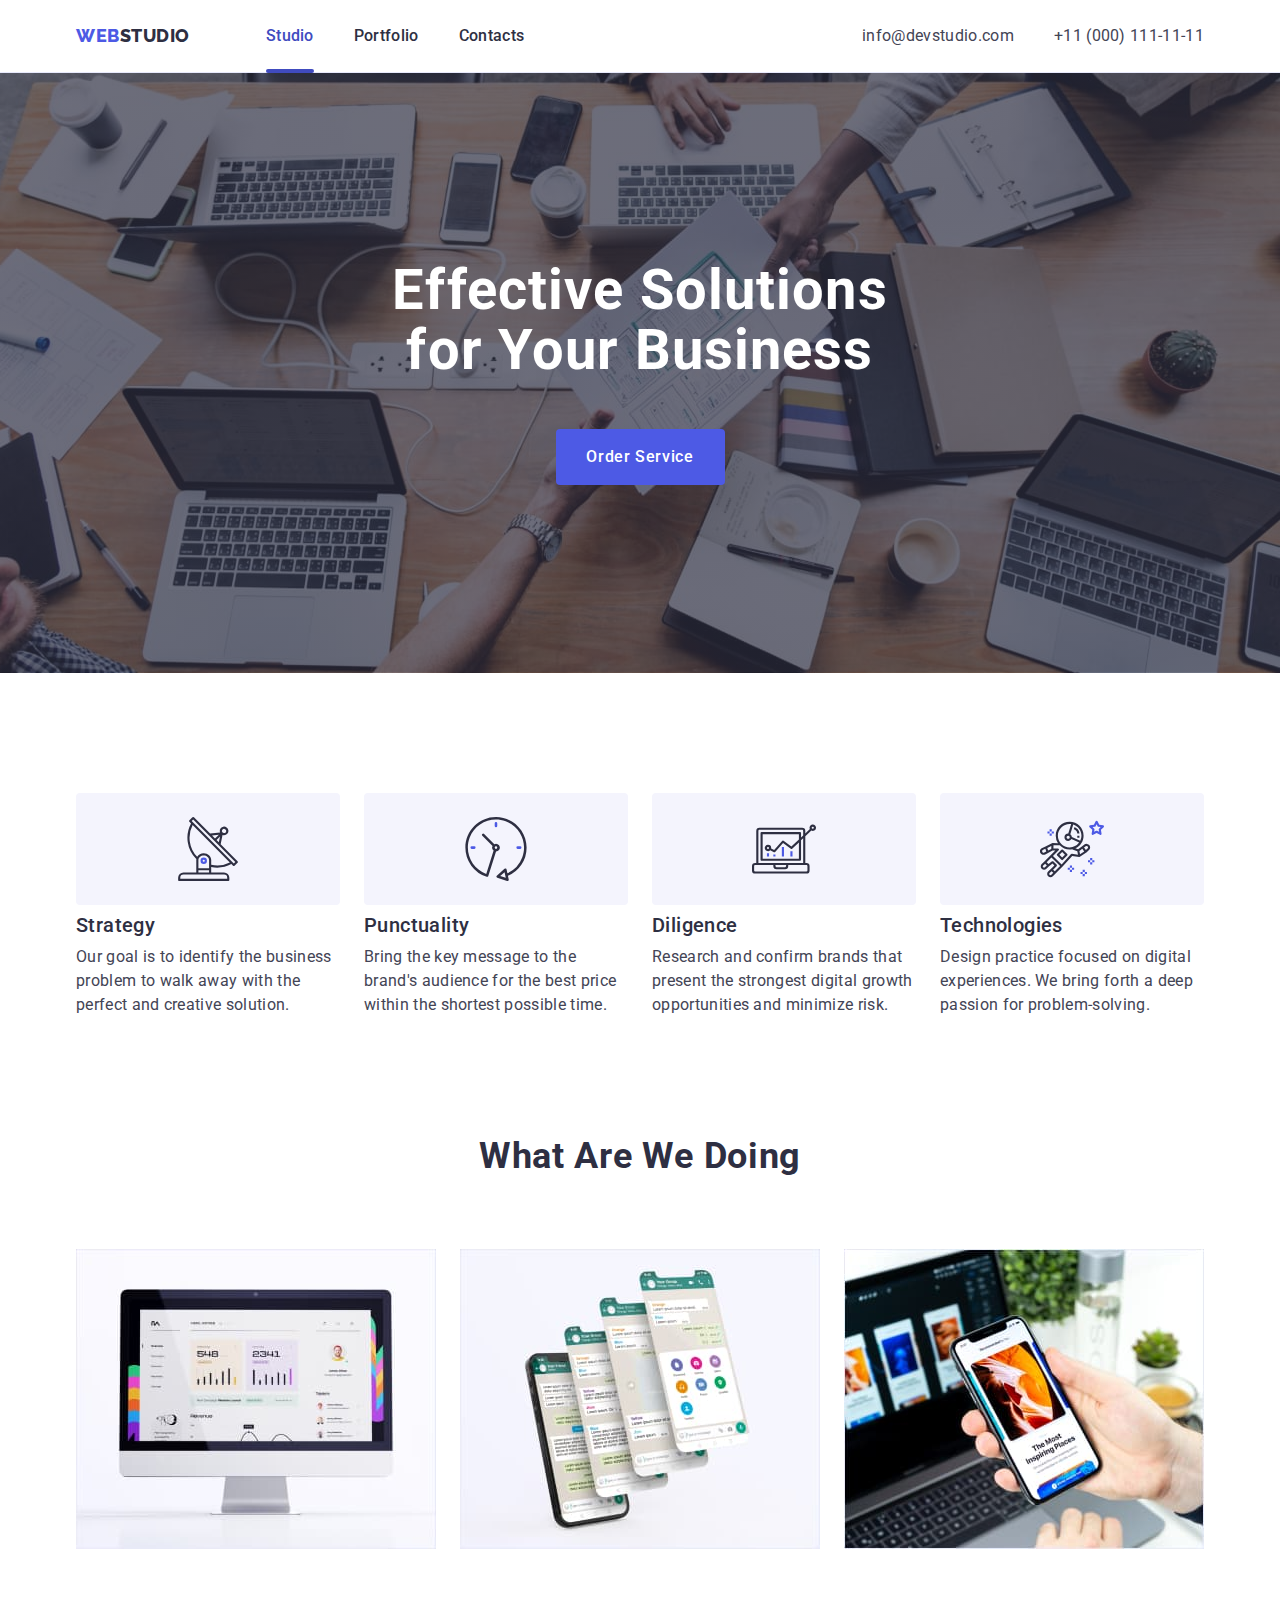
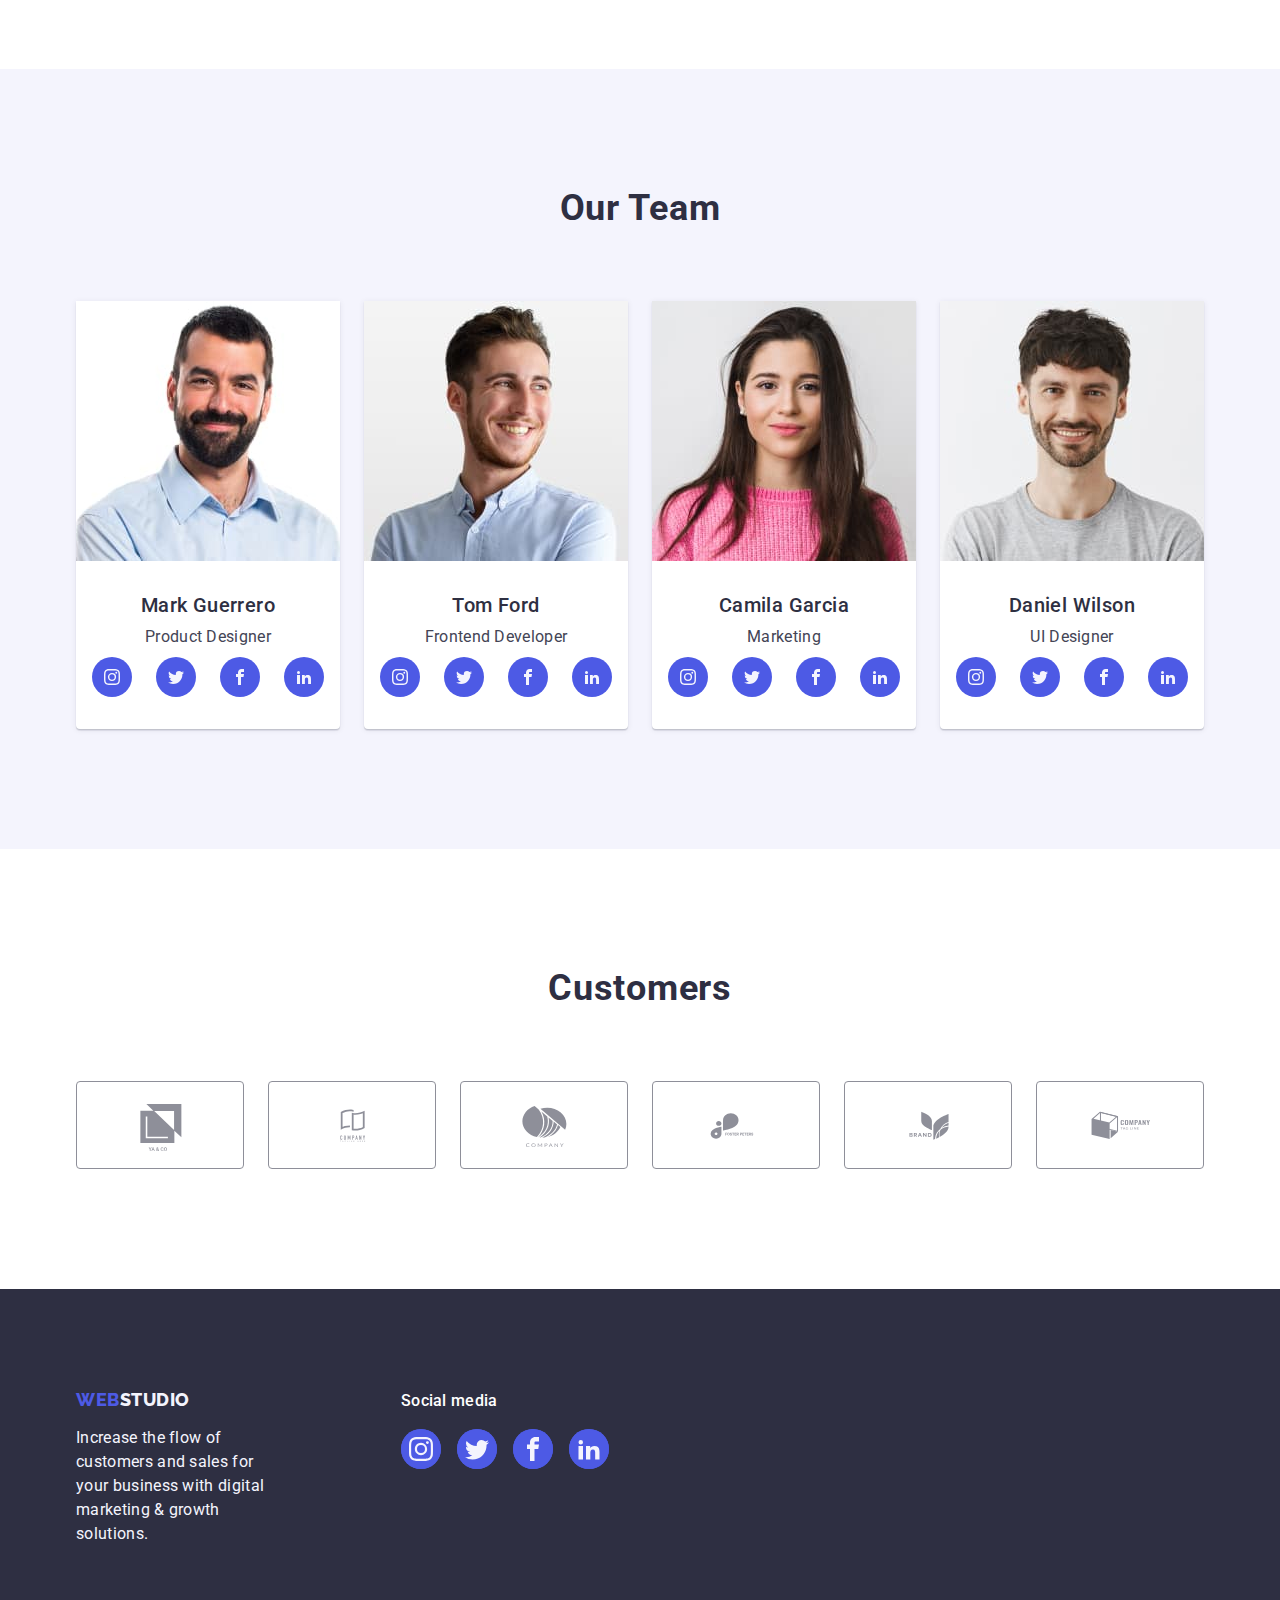
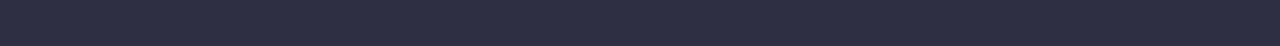
==== index.html @ b62ce7a5 "Initial commit" ====
<!DOCTYPE html>
<html lang="en">
  <head>
    <meta charset="UTF-8" />
    <meta http-equiv="X-UA-Compatible" content="IE=edge" />
    <meta name="viewport" content="width=device-width, initial-scale=1.0" />
    <title>WebStudio</title>
    <link rel="preconnect" href="https://fonts.googleapis.com" />
    <link rel="preconnect" href="https://fonts.gstatic.com" crossorigin />
    <link
      href="https://fonts.googleapis.com/css2?family=Raleway:wght@800&family=Roboto:wght@400;500;700;900&display=swap"
      rel="stylesheet"
    />
    <link
      rel="stylesheet"
      href="https://cdn.jsdelivr.net/npm/modern-normalize@2.0.0/modern-normalize.min.css"
    />
    <link rel="stylesheet" href="./css/styles.css" />
  </head>
  <body>
    <header class="header">
      <div class="nav-container container">
        <nav class="header-navigation">
          <a class="logo link" href="./index.html"
            >Web<span class="header-logo-text">Studio</span></a
          >

          <ul class="header-menu list">
            <li class="header-menu-item">
              <a class="header-menu-link link current" href="./index.html"
                >Studio</a
              >
            </li>
            <li class="header-menu-item">
              <a class="header-menu-link link" href="./portfolio.html"
                >Portfolio</a
              >
            </li>
            <li class="header-menu-item">
              <a class="header-menu-link link" href="">Contacts</a>
            </li>
          </ul>
        </nav>
        <address class="header-address">
          <ul class="address-list list">
            <li class="header-address-item">
              <a
                class="header-address-link link"
                href="mailto:info@devstudio.com"
                >info@devstudio.com</a
              >
            </li>
            <li class="header-address-item">
              <a class="header-address-link link" href="tel:+110001111111"
                >+11 (000) 111-11-11</a
              >
            </li>
          </ul>
        </address>
      </div>
    </header>

    <main>
      <section id="studio" class="hero">
        <div class="hero-container container">
          <h1 class="hero-title">Effective Solutions for Your Business</h1>
          <button type="button" class="hero-btn" data-modal-open>
            Order Service
          </button>
        </div>
      </section>

      <section class="benefits">
        <div class="benefits-container container">
          <h2 class="visually-hidden">Our benefits</h2>
          <ul class="benefits-list list">
            <li class="benefits-item">
              <div class="benefits-item-container">
                <svg class="benefits-icon" width="64" height="64">
                  <use href="./images/icons.svg#icon-antenna-1"></use>
                </svg>
              </div>
              <h3 class="benefits-subtitle">Strategy</h3>
              <p class="benefits-item-text">
                Our goal is to identify the business problem to walk away with
                the perfect and creative solution.
              </p>
            </li>
            <li class="benefits-item">
              <div class="benefits-item-container">
                <svg class="benefits-icon" width="64" height="64">
                  <use href="./images/icons.svg#icon-clock-1"></use>
                </svg>
              </div>
              <h3 class="benefits-subtitle">Punctuality</h3>
              <p class="benefits-item-text">
                Bring the key message to the brand's audience for the best price
                within the shortest possible time.
              </p>
            </li>
            <li class="benefits-item">
              <div class="benefits-item-container">
                <svg class="benefits-icon" width="64" height="64">
                  <use href="./images/icons.svg#icon-diagram-1"></use>
                </svg>
              </div>
              <h3 class="benefits-subtitle">Diligence</h3>
              <p class="benefits-item-text">
                Research and confirm brands that present the strongest digital
                growth opportunities and minimize risk.
              </p>
            </li>
            <li class="benefits-item">
              <div class="benefits-item-container">
                <svg class="benefits-icon" width="64" height="64">
                  <use href="./images/icons.svg#icon-astronaut-1"></use>
                </svg>
              </div>
              <h3 class="benefits-subtitle">Technologies</h3>
              <p class="benefits-item-text">
                Design practice focused on digital experiences. We bring forth a
                deep passion for problem-solving.
              </p>
            </li>
          </ul>
        </div>
      </section>

      <section class="activity">
        <div class="activity-container container">
          <h2 class="activity-section-title">What are we doing</h2>
          <ul class="activity-list list">
            <li class="activity-item">
              <img
                src="./images/pc-programs.jpg"
                alt="Programs for PC"
                width="360"
                height="300"
              />
            </li>
            <li class="activity-item">
              <img
                src="./images/mobile-apps.jpg"
                alt="Mobile Apps"
                width="360"
                height="300"
              />
            </li>
            <li class="activity-item">
              <img
                src="./images/graphics.jpg"
                alt="Graphics"
                width="360"
                height="300"
              />
            </li>
          </ul>
        </div>
      </section>

      <section class="team">
        <div class="team-container container">
          <h2 class="team-section-title">Our Team</h2>
          <ul class="team-list list">
            <li class="team-item">
              <img
                src="./images/mark.jpg"
                alt="Mark Guerrero"
                width="264"
                height="260"
              />
              <div class="team-name">
                <h3 class="team-subtitle">Mark Guerrero</h3>
                <p class="team-item-text">Product Designer</p>
                <ul class="socials-list list">
                  <li class="socials-item">
                    <a href="" class="socials-item-link"
                      ><svg class="socials-icon" width="16" height="16">
                        <use
                          href="./images/icons.svg#icon-instagram"
                        ></use></svg
                    ></a>
                  </li>
                  <li class="socials-item">
                    <a href="" class="socials-item-link"
                      ><svg class="socials-icon" width="16" height="16">
                        <use href="./images/icons.svg#icon-twitter"></use></svg
                    ></a>
                  </li>
                  <li class="socials-item">
                    <a href="" class="socials-item-link"
                      ><svg class="socials-icon" width="16" height="16">
                        <use href="./images/icons.svg#icon-facebook"></use></svg
                    ></a>
                  </li>
                  <li class="socials-item">
                    <a href="" class="socials-item-link"
                      ><svg class="socials-icon" width="16" height="16">
                        <use href="./images/icons.svg#icon-linkedin"></use></svg
                    ></a>
                  </li>
                </ul>
              </div>
            </li>
            <li class="team-item">
              <img
                src="./images/tom.jpg"
                alt="Tom Ford"
                width="264"
                height="260"
              />
              <div class="team-name">
                <h3 class="team-subtitle">Tom Ford</h3>
                <p class="team-item-text">Frontend Developer</p>
                <ul class="socials-list list">
                  <li class="socials-item">
                    <a href="" class="socials-item-link"
                      ><svg class="socials-icon" width="16" height="16">
                        <use
                          href="./images/icons.svg#icon-instagram"
                        ></use></svg
                    ></a>
                  </li>
                  <li class="socials-item">
                    <a href="" class="socials-item-link"
                      ><svg class="socials-icon" width="16" height="16">
                        <use href="./images/icons.svg#icon-twitter"></use></svg
                    ></a>
                  </li>
                  <li class="socials-item">
                    <a href="" class="socials-item-link"
                      ><svg class="socials-icon" width="16" height="16">
                        <use href="./images/icons.svg#icon-facebook"></use></svg
                    ></a>
                  </li>
                  <li class="socials-item">
                    <a href="" class="socials-item-link"
                      ><svg class="socials-icon" width="16" height="16">
                        <use href="./images/icons.svg#icon-linkedin"></use></svg
                    ></a>
                  </li>
                </ul>
              </div>
            </li>
            <li class="team-item">
              <img
                src="./images/camila.jpg"
                alt="Camila Garcia"
                width="264"
                height="260"
              />
              <div class="team-name">
                <h3 class="team-subtitle">Camila Garcia</h3>
                <p class="team-item-text">Marketing</p>
                <ul class="socials-list list">
                  <li class="socials-item">
                    <a href="" class="socials-item-link"
                      ><svg class="socials-icon" width="16" height="16">
                        <use
                          href="./images/icons.svg#icon-instagram"
                        ></use></svg
                    ></a>
                  </li>
                  <li class="socials-item">
                    <a href="" class="socials-item-link"
                      ><svg class="socials-icon" width="16" height="16">
                        <use href="./images/icons.svg#icon-twitter"></use></svg
                    ></a>
                  </li>
                  <li class="socials-item">
                    <a href="" class="socials-item-link"
                      ><svg class="socials-icon" width="16" height="16">
                        <use href="./images/icons.svg#icon-facebook"></use></svg
                    ></a>
                  </li>
                  <li class="socials-item">
                    <a href="" class="socials-item-link"
                      ><svg class="socials-icon" width="16" height="16">
                        <use href="./images/icons.svg#icon-linkedin"></use></svg
                    ></a>
                  </li>
                </ul>
              </div>
            </li>
            <li class="team-item">
              <img
                src="./images/daniel.jpg"
                alt="Daniel Wilson"
                width="264"
                height="260"
              />
              <div class="team-name">
                <h3 class="team-subtitle">Daniel Wilson</h3>
                <p class="team-item-text">UI Designer</p>
                <ul class="socials-list list">
                  <li class="socials-item">
                    <a href="" class="socials-item-link"
                      ><svg class="socials-icon" width="16" height="16">
                        <use
                          href="./images/icons.svg#icon-instagram"
                        ></use></svg
                    ></a>
                  </li>
                  <li class="socials-item">
                    <a href="" class="socials-item-link"
                      ><svg class="socials-icon" width="16" height="16">
                        <use href="./images/icons.svg#icon-twitter"></use></svg
                    ></a>
                  </li>
                  <li class="socials-item">
                    <a href="" class="socials-item-link"
                      ><svg class="socials-icon" width="16" height="16">
                        <use href="./images/icons.svg#icon-facebook"></use></svg
                    ></a>
                  </li>
                  <li class="socials-item">
                    <a href="" class="socials-item-link"
                      ><svg class="socials-icon" width="16" height="16">
                        <use href="./images/icons.svg#icon-linkedin"></use></svg
                    ></a>
                  </li>
                </ul>
              </div>
            </li>
          </ul>
        </div>
      </section>

      <section class="customers">
        <div class="customers-container container">
          <h2 class="customers-section-title">Customers</h2>
          <ul class="customers-list list">
            <li class="customers-item">
              <a href="" class="customers-item-link">
                <svg class="customers-icon" width="104" height="56">
                  <use href="./images/icons.svg#icon-1"></use>
                </svg>
              </a>
            </li>
            <li class="customers-item">
              <a href="" class="customers-item-link">
                <svg class="customers-icon" width="104" height="56">
                  <use href="./images/icons.svg#icon-2"></use>
                </svg>
              </a>
            </li>
            <li class="customers-item">
              <a href="" class="customers-item-link">
                <svg class="customers-icon" width="104" height="56">
                  <use href="./images/icons.svg#icon-3"></use>
                </svg>
              </a>
            </li>
            <li class="customers-item">
              <a href="" class="customers-item-link">
                <svg class="customers-icon" width="104" height="56">
                  <use href="./images/icons.svg#icon-4"></use>
                </svg>
              </a>
            </li>
            <li class="customers-item">
              <a href="" class="customers-item-link">
                <svg class="customers-icon" width="104" height="56">
                  <use href="./images/icons.svg#icon-5"></use>
                </svg>
              </a>
            </li>
            <li class="customers-item">
              <a href="" class="customers-item-link">
                <svg class="customers-icon" width="104" height="56">
                  <use href="./images/icons.svg#icon-6"></use>
                </svg>
              </a>
            </li>
          </ul>
        </div>
      </section>
    </main>

    <footer class="footer">
      <div class="footer-container container">
        <div class="footer-logo-container">
          <a class="logo link" href="./index.html"
            >Web<span class="footer-logo-text">Studio</span></a
          >
          <p class="footer-text">
            Increase the flow of customers and sales for your business with
            digital marketing & growth solutions.
          </p>
        </div>
        <div class="footer-socials-container container">
          <p class="footer-socials-text">Social media</p>
          <ul class="footer-socials-list list">
            <li class="footer-socials-item">
              <a href="" class="footer-socials-link">
                <svg class="footer-icon" width="24" height="24">
                  <use href="./images/icons.svg#icon-instagram"></use>
                </svg>
              </a>
            </li>
            <li class="footer-socials-item">
              <a href="" class="footer-socials-link">
                <svg class="footer-icon" width="24" height="24">
                  <use href="./images/icons.svg#icon-twitter"></use>
                </svg>
              </a>
            </li>
            <li class="footer-socials-item">
              <a href="" class="footer-socials-link">
                <svg class="footer-icon" width="24" height="24">
                  <use href="./images/icons.svg#icon-facebook"></use>
                </svg>
              </a>
            </li>
            <li class="footer-socials-item">
              <a href="" class="footer-socials-link">
                <svg class="footer-icon" width="24" height="24">
                  <use href="./images/icons.svg#icon-linkedin"></use>
                </svg>
              </a>
            </li>
          </ul>
        </div>
      </div>
    </footer>
    <div class="backdrop is-hidden" data-modal>
      <div class="modal">
        <button type="button" class="modal-btn" data-modal-close>
          <svg class="btn-close" width="8" height="8">
            <use href="./images/icons.svg#icon-close"></use>
          </svg>
        </button>
      </div>
    </div>
    <script src="./modal.js"></script>
  </body>
</html>
---- css/styles.css ----
:root {
  --brand-color: #4d5ae5;
  --main-color: #434455;
  --hover-color: #404bbf;
  --headings-color: #2e2f42;
  --background-color: #ffffff;
  --background-color-2: #f4f4fd;
  --borders-color: #e7e9fc;
  --transition: 250ms cubic-bezier(0.4, 0, 0.2, 1);
}

h1,
h2,
h3,
p {
  margin: 0;
  padding: 0;
}

body {
  font-family: "Roboto", sans-serif;
  color: #434455;
  background-color: var(--background-color);
}

img {
  display: block;
  max-width: 100%;
  height: auto;
}

.link {
  text-decoration: none;
  display: block;
}

.list {
  list-style: none;
  margin: 0;
  padding: 0;
}

.container {
  width: 1158px;
  margin: 0 auto;
  padding: 0 15px;
}

.logo {
  font-family: "Raleway", sans-serif;
  font-weight: 800;
  font-size: 18px;
  line-height: 1.17;
  letter-spacing: 0.03em;
  color: #4d5ae5;
  text-transform: uppercase;
  list-style-type: none;
  margin-right: 76px;
  transition: var(--transition);
}

.header-logo-text {
  color: var(--headings-color);
}

.header-menu-link {
  font-weight: 500;
  font-size: 16px;
  line-height: 1.5;
  letter-spacing: 0.02em;
  color: #2e2f42;
  padding: 24px 0;
  transition: color var(--transition);
}

.header-menu-link:hover,
.header-menu-link:focus,
.header-menu-link:active {
  color: var(--hover-color);
  transition: color var(--transition);
}

.current {
  position: relative;
  color: var(--hover-color);
  transition: color var(--transition);
}

.current::after {
  position: absolute;
  content: "";
  width: 100%;
  height: 4px;
  left: 0;
  bottom: -1px;
  border-radius: 2px;
  background-color: var(--hover-color);
}

.header-address {
  font-style: normal;
}

.address-list {
  display: flex;
  gap: 40px;
  justify-content: flex-end;
  transition: color var(--transition);
}

.header-address-link {
  font-size: 16px;
  line-height: 1.5;
  letter-spacing: 0.02em;
  color: var(--main-color);
  transition: color var(--transition);
}

.header-address-link:hover,
.header-address-link:active,
.header-address-link:focus {
  color: #404bbf;
  transition: color var(--transition);
}

.header {
  border-bottom: 1px solid var(--borders-color);
  box-shadow: 0px 2px 1px rgba(46, 47, 66, 0.08),
    0px 1px 1px rgba(46, 47, 66, 0.16), 0px 1px 6px rgba(46, 47, 66, 0.08);
}

.header-navigation {
  display: flex;
  align-items: center;
  margin-right: auto;
}

.header-menu,
.address-list {
  display: flex;
  gap: 40px;
}

.header-menu-item {
  transition: var(--transition);
}

.nav-container {
  display: flex;
  align-items: center;
}

.hero {
  background-image: linear-gradient(
      rgba(46, 47, 66, 0.7),
      rgba(46, 47, 66, 0.7)
    ),
    url(/images/people-office.jpg);
  text-align: center;
  padding: 188px 0;
  max-width: 1440px;
  background-repeat: no-repeat;
  background-position: center;
  background-size: cover;
}

.hero-title {
  font-size: 56px;
  line-height: 1.07;
  letter-spacing: 0.02em;
  color: #ffffff;
  text-align: center;
  margin: auto;
  max-width: 496px;
}

.hero-btn {
  font-family: inherit;
  background-color: var(--brand-color);
  font-weight: 500;
  font-size: 16px;
  height: 56px;
  line-height: 1.5;
  letter-spacing: 0.04em;
  cursor: pointer;
  color: #ffffff;
  border: none;
  border-radius: 4px;
  min-width: 169px;
  display: block;
  margin: 48px auto 0 auto;
  transition: background-color var(--transition);
}

.hero-btn:hover,
.hero-btn:focus {
  background-color: #404bbf;
  transition: var(--transition);
}

.benefits {
  background-color: #ffffff;
  padding: 120px 0;
}

.benefits-item {
  width: calc((100% - 72px) / 4);
}

.benefits-item-container {
  width: 264px;
  height: 112px;
  border-radius: 4px;
  background: var(--background-color-2);
  display: flex;
  align-items: center;
  justify-content: center;
  margin-bottom: 8px;
}

.benefits-subtitle {
  font-weight: 500;
  font-size: 20px;
  line-height: 1.2;
  letter-spacing: 0.02em;
  color: var(--headings-color);
  margin-bottom: 8px;
}

.benefits-item-text {
  font-size: 16px;
  line-height: 1.5;
  letter-spacing: 0.02em;
  padding-left: 0;
}

.benefits-list {
  display: flex;
  gap: 24px;
}

.visually-hidden {
  position: absolute;
  width: 1px;
  height: 1px;
  margin: -1px;
  border: 0;
  padding: 0;
  white-space: nowrap;
  clip-path: inset(100%);
  clip: rect(0 0 0 0);
  overflow: hidden;
}

.activity {
  background-color: #ffffff;
  padding-bottom: 120px;
}

.activity-section-title {
  font-size: 36px;
  font-weight: 700;
  line-height: 1.11;
  letter-spacing: 0.02em;
  text-transform: capitalize;
  color: var(--headings-color);
  text-align: center;
  margin-bottom: 72px;
}

.activity-list {
  display: flex;
  gap: 24px;
}

.activity-item {
  flex-basis: calc((100% - 48px) / 3);
}

.team {
  background-color: #f4f4fd;
  padding: 120px 0;
}

.team-section-title {
  margin-bottom: 72px;
}

.team-item {
  background-color: #ffffff;
  box-shadow: 0px 1px 6px rgba(46, 47, 66, 0.08),
    0px 1px 1px rgba(46, 47, 66, 0.16), 0px 2px 1px rgba(46, 47, 66, 0.08);
  border-radius: 0px 0px 4px 4px;
  flex-basis: calc((100% - 72px) / 4);
}

.team-subtitle {
  font-weight: 500;
  font-size: 20px;
  line-height: 1.2;
  letter-spacing: 0.02em;
  color: #2e2f42;
  text-align: center;
  margin-bottom: 8px;
}

.team-item-text {
  font-size: 16px;
  font-family: "Roboto";
  line-height: 1.5;
  letter-spacing: 0.02em;
  text-align: center;
  margin-bottom: 8px;
}

.socials-icon {
  fill: var(--background-color-2);
}

.socials-item {
  width: 40px;
  height: 40px;
  align-items: center;
  justify-content: center;
}

.socials-item-link {
  width: 100%;
  height: 100%;
  display: flex;
  align-items: center;
  justify-content: center;
  border-radius: 50%;
  background-color: var(--brand-color);
  transition: background-color var(--transition);
}

.socials-item-link:hover,
.socials-item-link:focus {
  background-color: var(--hover-color);
}

.team-list {
  display: flex;
  gap: 24px;
}

.socials-list {
  display: flex;
  flex-direction: row;
  justify-content: center;
  gap: 24px;
}

.team-section-title {
  font-size: 36px;
  line-height: 1.11;
  letter-spacing: 0.02em;
  text-transform: capitalize;
  color: var(--headings-color);
  text-align: center;
  font-weight: 700;
}
.team-name {
  padding: 32px 0;
}

.customers {
  padding: 120px 0;
}

.customers-list {
  display: flex;
  gap: 24px;
  align-items: center;
  justify-content: center;
}

.customers-item {
  width: 168px;
  height: 88px;
  width: calc((100% - 120px) / 6);
}

.customers-section-title {
  font-size: 36px;
  line-height: 1.11;
  letter-spacing: 0.02em;
  text-transform: capitalize;
  color: var(--headings-color);
  text-align: center;
  font-weight: 700;
  margin-bottom: 72px;
}

.customers-item-link {
  display: flex;
  width: 100%;
  height: 100%;
  color: #8e8f99;
  border: 1px solid #8e8f99;
  border-radius: 4px;
  align-items: center;
  justify-content: center;
  transition: border-color var(--transition), color var(--transition);
}

.customers-item-link:hover,
.customers-item-link:focus {
  color: var(--hover-color);
  border-color: var(--hover-color);
}

.customers-icon {
  fill: currentColor;
}

.footer {
  background-color: #2e2f42;
  padding: 100px 0;
}

.footer-container {
  display: flex;
  align-items: baseline;
}

.footer-logo-container {
  margin-right: 120px;
}

.footer-logo-text {
  color: #f4f4fd;
}

.footer-text {
  font-size: 16px;
  line-height: 1.5;
  letter-spacing: 0.02em;
  color: #f4f4fd;
  max-width: 264px;
}

.footer-container .logo {
  display: inline-block;
  margin-bottom: 16px;
}

.footer-socials-list {
  display: flex;
  gap: 16px;
}

.footer-socials-item {
  display: flex;
  width: 40px;
  height: 40px;
  justify-content: center;
  align-items: center;
  background-color: var(--brand-color);
  border-radius: 50%;
}

.footer-socials-item:hover,
.footer-socials-item:focus {
  background-color: #31d0aa;
  transition: background-color var(--transition);
}

.footer-socials-link {
  border-radius: 50%;
  background-color: var(--brand-color);
  display: flex;
  justify-content: center;
  align-items: center;
  width: 40px;
  height: 40px;
  transition: background-color var(--transition);
}

.footer-socials-link:hover,
.footer-socials-link:focus {
  background-color: #31d0aa;
}

.footer-socials-text {
  font-weight: 500;
  font-size: 16px;
  line-height: 1.5;
  letter-spacing: 0.02em;
  color: var(--background-color);
  margin-bottom: 16px;
}

.footer-icon {
  fill: var(--background-color-2);
}

.backdrop {
  width: 100%;
  height: 100%;
  position: fixed;
  top: 0;
  background-color: rgba(46, 47, 66, 0.4);
  transition: opacity var(--transition), visibility var(--transition);
}

.modal {
  width: 408px;
  min-height: 584px;
  padding: 72px 24px 24px 24px;
  border-radius: 4px;
  position: absolute;
  top: 50%;
  left: 50%;
  background-color: #fcfcfc;
  transform: translate(-50%, -50%) scale(1);
  transition: transform var(--transition);
  box-shadow: 0px 1px 1px rgba(0, 0, 0, 0.14), 0px 1px 3px rgba(0, 0, 0, 0.12),
    0px 2px 1px rgba(0, 0, 0, 0.2);
}

.modal-btn {
  width: 24px;
  height: 24px;
  border-radius: 50%;
  border: 1px solid rgba(0, 0, 0, 0.1);
  display: flex;
  position: absolute;
  top: 24px;
  right: 24px;
  align-items: center;
  justify-content: center;
  cursor: pointer;
  padding: 0;
  color: var(--headings-color);
  background-color: #e7e9fc;
  transition: background-color var(--transition), border var(--transition);
}

.modal-btn:focus,
.modal-btn:hover {
  background-color: #404bbf;
  border: none;
}

.modal-btn:focus .btn-close,
.modal-btn:hover .btn-close {
  fill: #ffffff;
}

.btn-close {
  transition: fill var(--transition);
}

.is-hidden {
  visibility: hidden;
  opacity: 0;
  pointer-events: none;
}

.filters {
  display: flex;
  flex-wrap: wrap;
  justify-content: center;
  gap: 24px;
  margin-bottom: 72px;
}

.filters-btn {
  font-family: "Roboto", sans-serif;
  font-weight: 500;
  font-size: 16px;
  line-height: 1.5;
  letter-spacing: 0.04em;
  color: #4d5ae5;
  background: var(--background-color-2);
  background-color: #f4f4fd;
  cursor: pointer;
  border: 1px solid #e7e9fc;
  border-radius: 4px;
  padding: 12px 24px;
  transition: color var(--transition), background-color var(--transition),
    border-color var(--transition), box-shadow var(--transition);
}

.filters-btn:hover,
.filters-btn:focus {
  color: #ffffff;
  background: #404bbf;
  border: 1px solid transparent;
  box-shadow: 0px 3px 1px rgba(0, 0, 0, 0.1), 0px 2px 1px rgba(0, 0, 0, 0.08),
    0px 2px 2px rgba(0, 0, 0, 0.12);
}

.offers {
  display: flex;
  flex-wrap: wrap;
  column-gap: 24px;
  row-gap: 48px;
}

.offers-item {
  flex-basis: calc((100% - 48px) / 3);
}

.offers-item:hover,
.offers-item:focus {
  box-shadow: 0px 1px 6px rgba(46, 47, 66, 0.08),
    0px 1px 1px rgba(46, 47, 66, 0.16), 0px 2px 1px rgba(46, 47, 66, 0.08);
}

.offers-item-link {
  display: block;
  transition: box-shadow var(--transition);
}

.offers-item-link:hover,
.offers-item-link:focus {
  box-shadow: 0px 1px 6px rgba(46, 47, 66, 0.08),
    0px 1px 1px rgba(46, 47, 66, 0.16), 0px 2px 1px rgba(46, 47, 66, 0.08);
}

.offers-item-link:hover .hidden-text,
.offers-item-link:focus .hidden-text {
  box-shadow: 0px 1px 6px rgba(46, 47, 66, 0.08),
    0px 1px 1px rgba(46, 47, 66, 0.16), 0px 2px 1px rgba(46, 47, 66, 0.08);
  transform: translateY(0%);
}

.offers-subtitle {
  font-weight: 500;
  font-size: 20px;
  line-height: 1.2;
  letter-spacing: 0.02em;
  color: var(--headings-color);
  margin-bottom: 8px;
}

.offers-item-text {
  font-size: 16px;
  line-height: 1.5;
  letter-spacing: 0.02em;
  color: var(--main-color);
}

.hidden-container {
  position: relative;
  overflow: hidden;
}

.hidden-text {
  font-weight: 400;
  font-size: 16px;
  line-height: 1.5;
  letter-spacing: 0.02em;
  position: absolute;
  width: 100%;
  height: 100%;
  top: 0;
  left: 0;
  color: var(--background-color-2);
  background-color: var(--brand-color);
  padding: 40px 32px;
  transition: transform var(--transition);
  transform: translateY(100%);
}

.portfolio {
  padding: 96px 0 120px 0;
}

.portfolio-name {
  padding: 32px 16px;
  border: 1px solid #e7e9fc;
  border-top: none;
}
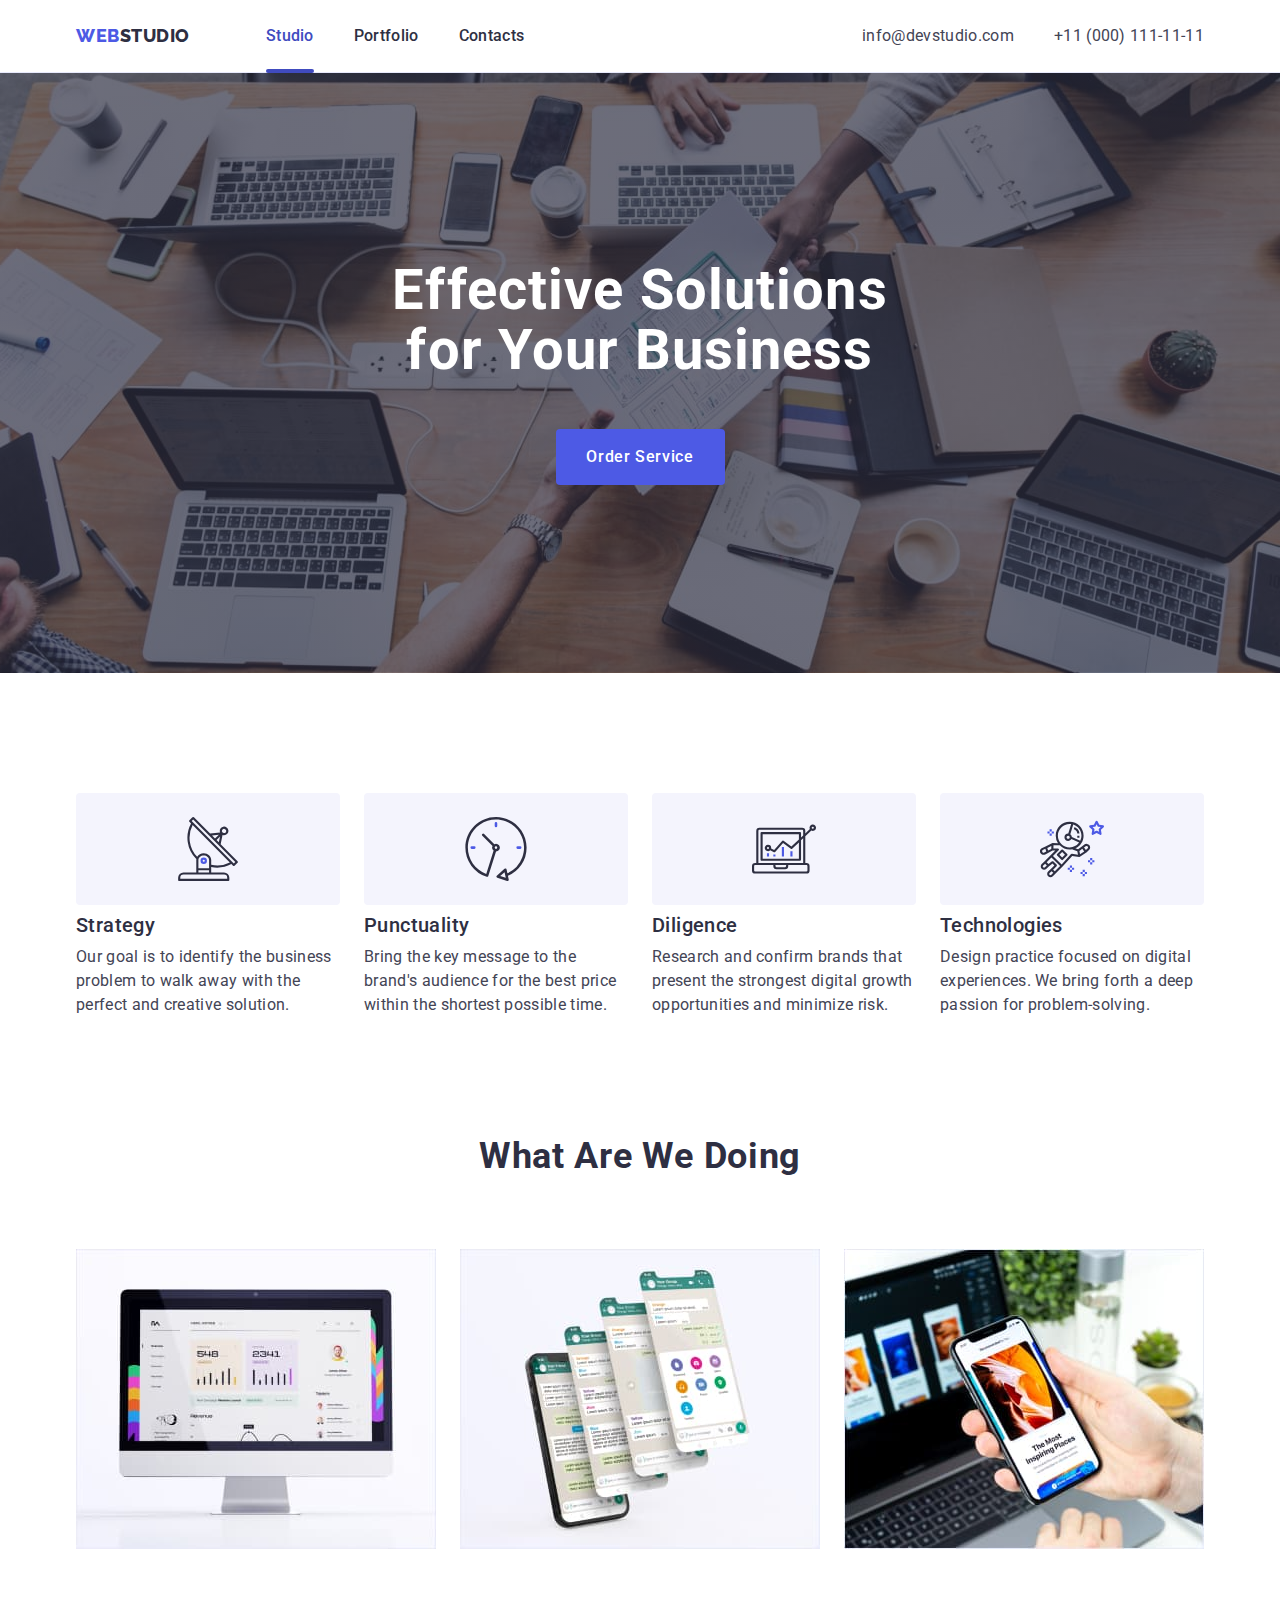
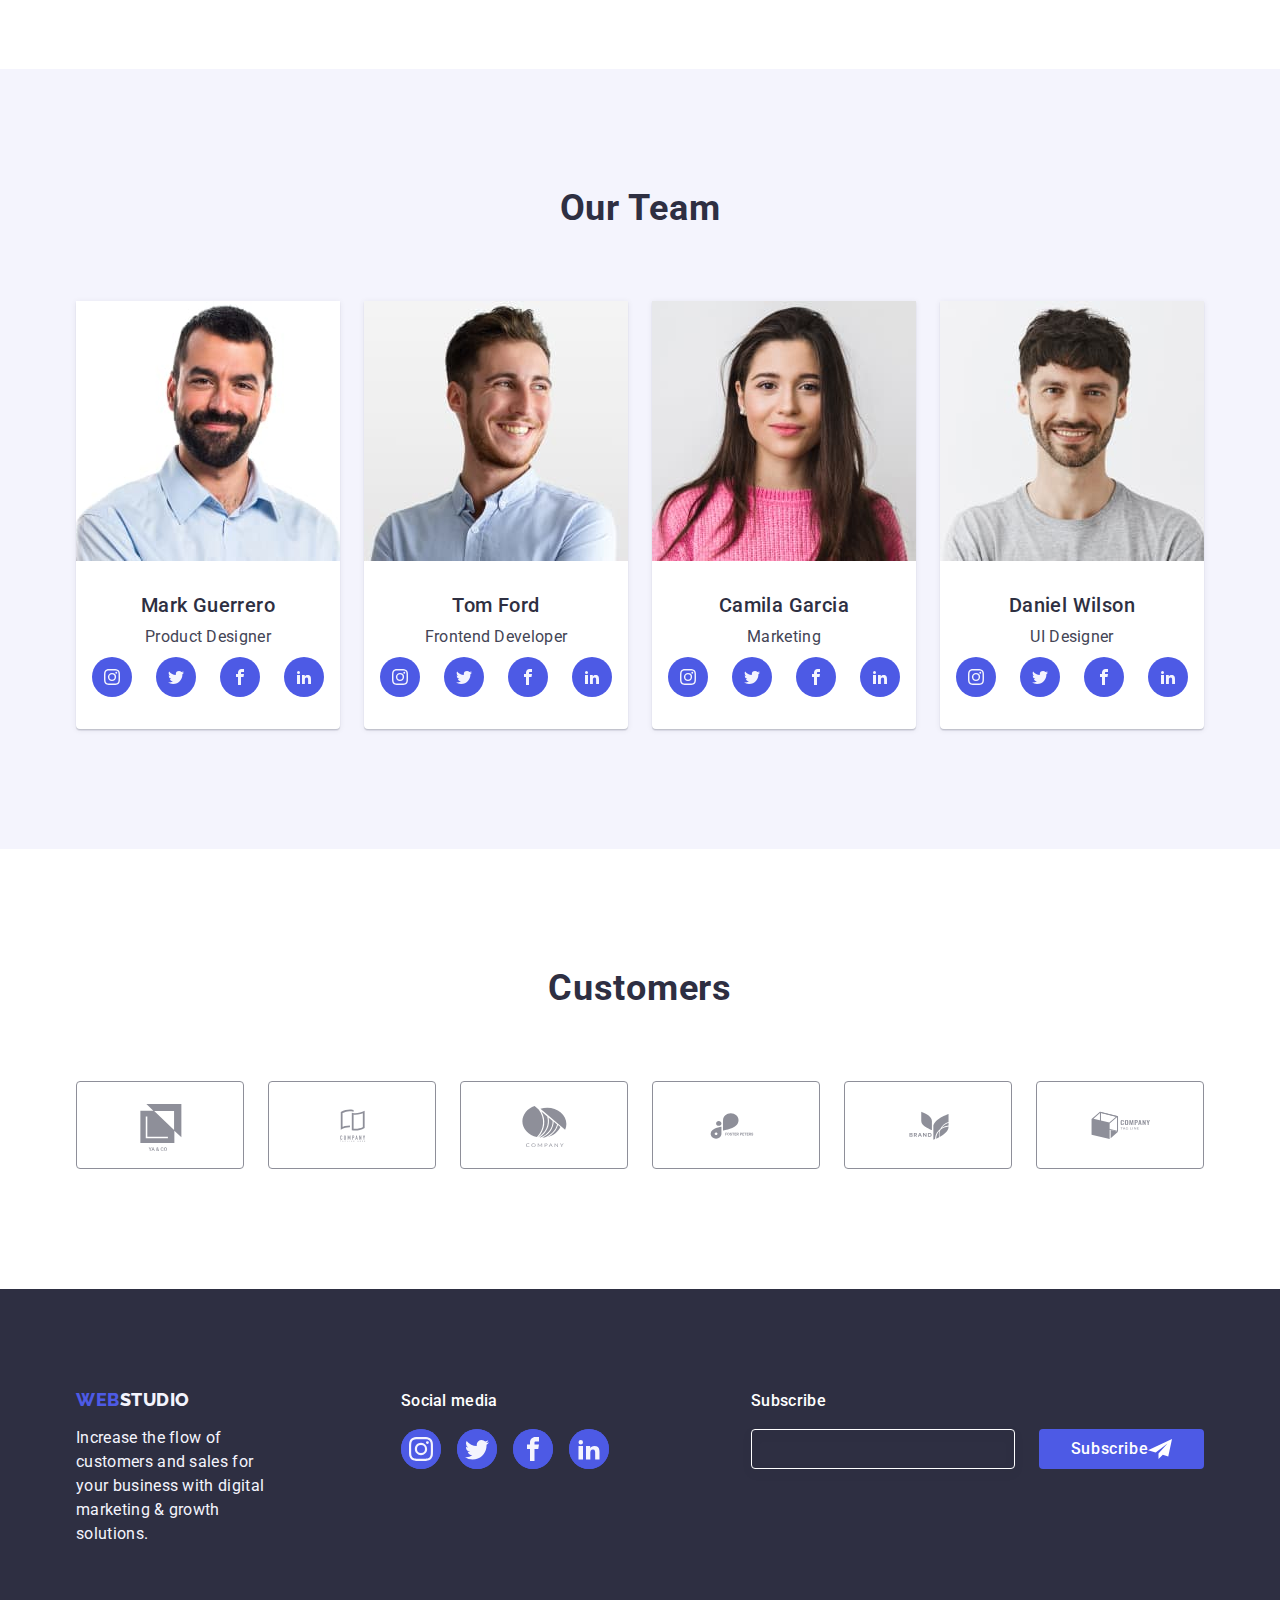
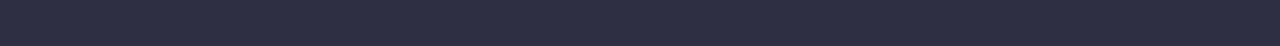
==== commit 6e50b351: "all new" ====
--- a/index.html
+++ b/index.html
@@ -421,6 +421,21 @@
             </li>
           </ul>
         </div>
+        <div class="footer-contact-form-container">
+          <p class="footer-contact-form-text">Subscribe</p>
+          <form class="subscribe-form">
+            <label for="input-email" aria-label="footer email">
+              <input type="email" name="input-email" id="input-email
+              placeholder="E-mail" class="mail-info" />
+            </label>
+            <button type="submit" class="submit-btn">
+              Subscribe
+              <svg class="footer-form-icon" width="24" height="24">
+                <use href="./images/icons.svg#icon-telegram"></use>
+              </svg>
+            </button>
+          </form>
+        </div>
       </div>
     </footer>
     <div class="backdrop is-hidden" data-modal>
@@ -430,6 +445,75 @@
             <use href="./images/icons.svg#icon-close"></use>
           </svg>
         </button>
+        <p class="modal-title">Leave your contacts and we will call you back</p>
+        <form class="modal-form">
+          <div class="modal-field">
+            <label for="user-name" class="modal-label">Name</label>
+            <div class="input-wrap">
+              <input
+                type="text"
+                name="user-name"
+                id="user-name"
+                class="modal-input"
+              />
+              <svg class="input-icon" width="18" height="24">
+                <use href="./images/icons.svg#icon-person-black"></use>
+              </svg>
+            </div>
+          </div>
+          <div class="modal-field">
+            <label for="user-tel" class="modal-label">Phone</label>
+            <input
+              type="tel"
+              name="user-tel"
+              id="user-tel"
+              class="modal-input"
+            />
+            <svg class="input-icon" width="18" height="24">
+              <use href="./images/icons.svg#icon-phone-black"></use>
+            </svg>
+          </div>
+          <div class="modal-field">
+            <label for="user-email" class="modal-label">Email</label>
+            <input
+              type="email"
+              name="user-email"
+              id="user-email"
+              class="modal-input"
+            />
+            <svg class="input-icon" width="18" height="24">
+              <use href="./images/icons.svg#icon-email-black"></use>
+            </svg>
+          </div>
+          <div class="modal-field">
+            <label for="user-text" class="modal-label">Comment</label>
+            <textarea
+              name="user-text"
+              id="user-text"
+              placeholder="Text input"
+              class="modal-textarea"
+            ></textarea>
+          </div>
+          <div class="modal-field">
+            <input
+              type="checkbox"
+              name="policy"
+              id="policy"
+              class="input-check visually-hidden"
+              value="true"
+            />
+            <label for="policy" class="check-text">
+              <span>
+                <svg class="check-icon" width="10" height="10">
+                  <use href="./images/icons.svg#icon-click"></use>
+                </svg>
+              </span>
+              I accept the terms and conditions of the&nbsp;
+              <a href="">Privacy Policy</a>
+            </label>
+          </div>
+          <button type="submit" class="modal-send-btn">Send</button>
+        </form>
       </div>
     </div>
     <script src="./modal.js"></script>
--- a/css/styles.css
+++ b/css/styles.css
@@ -427,6 +427,7 @@
 
 .footer-logo-container {
   margin-right: 120px;
+  max-width: 264px;
 }
 
 .footer-logo-text {
@@ -494,6 +495,63 @@
 
 .footer-icon {
   fill: var(--background-color-2);
+}
+
+.footer-contact-form-container {
+  display: flex;
+  flex-direction: column;
+  justify-content: space-between;
+}
+
+.footer-contact-form-text {
+  font-size: 16px;
+  font-weight: 500;
+  line-height: 1.5;
+  letter-spacing: 0.02em;
+  color: #ffffff;
+  margin-bottom: 16px;
+}
+
+.subscribe-form {
+  display: flex;
+  align-items: center;
+  justify-content: center;
+  gap: 24px;
+}
+
+.mail-info {
+  width: 264px;
+  height: 40px;
+  border: 1px solid #ffffff;
+  color: #ffffff;
+  background-color: transparent;
+  font-size: 12px;
+  line-height: 1.5;
+  letter-spacing: 0.04em;
+  padding-left: 16px;
+  filter: drop-shadow(0px 4px 4px rgba(0, 0, 0, 0.15));
+  border-radius: 4px;
+}
+
+button {
+  min-width: 165px;
+  height: 40px;
+  display: flex;
+  align-items: center;
+  justify-content: center;
+}
+
+.submit-btn {
+  font-family: "Roboto", sans-serif;
+  font-size: 16px;
+  font-weight: 500;
+  line-height: 1.5;
+  letter-spacing: 0.04em;
+  color: #ffffff;
+  background-color: var(--brand-color);
+  cursor: pointer;
+  border-radius: 4px;
+  border: none;
 }
 
 .backdrop {
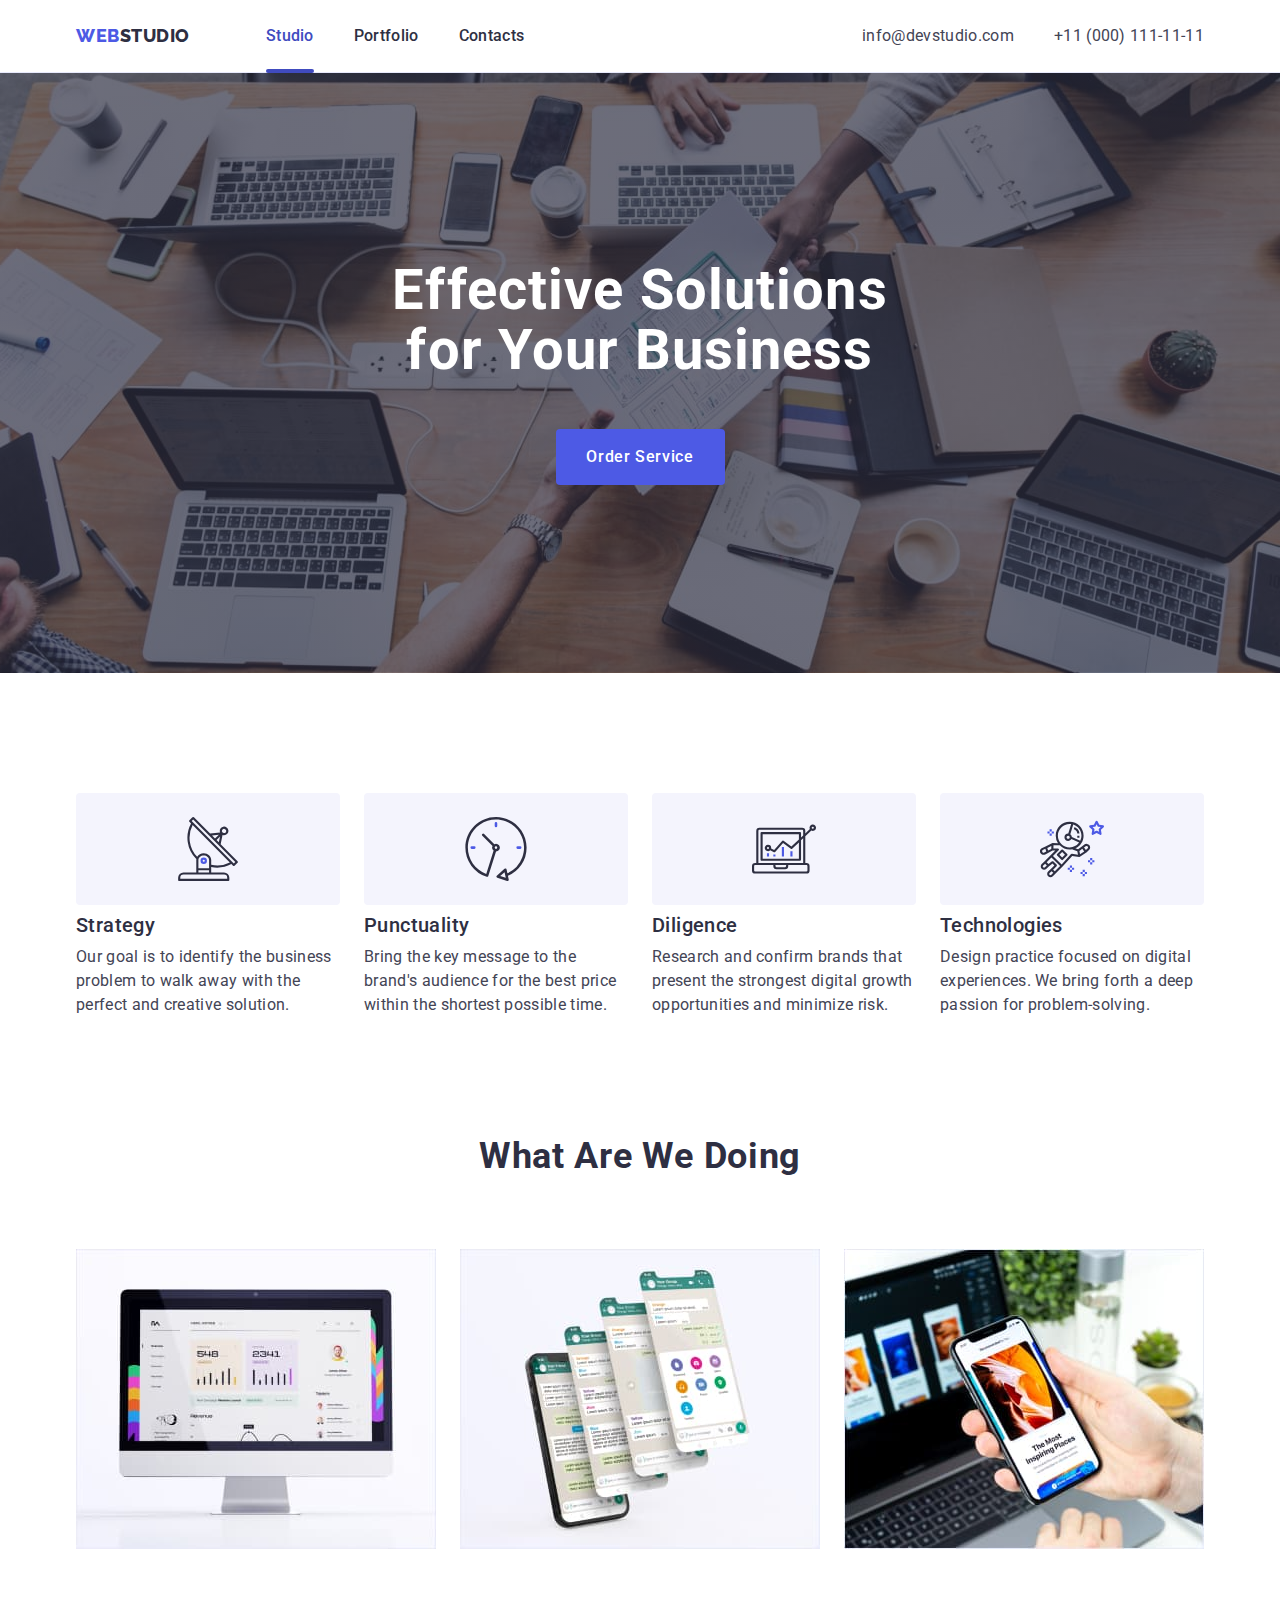
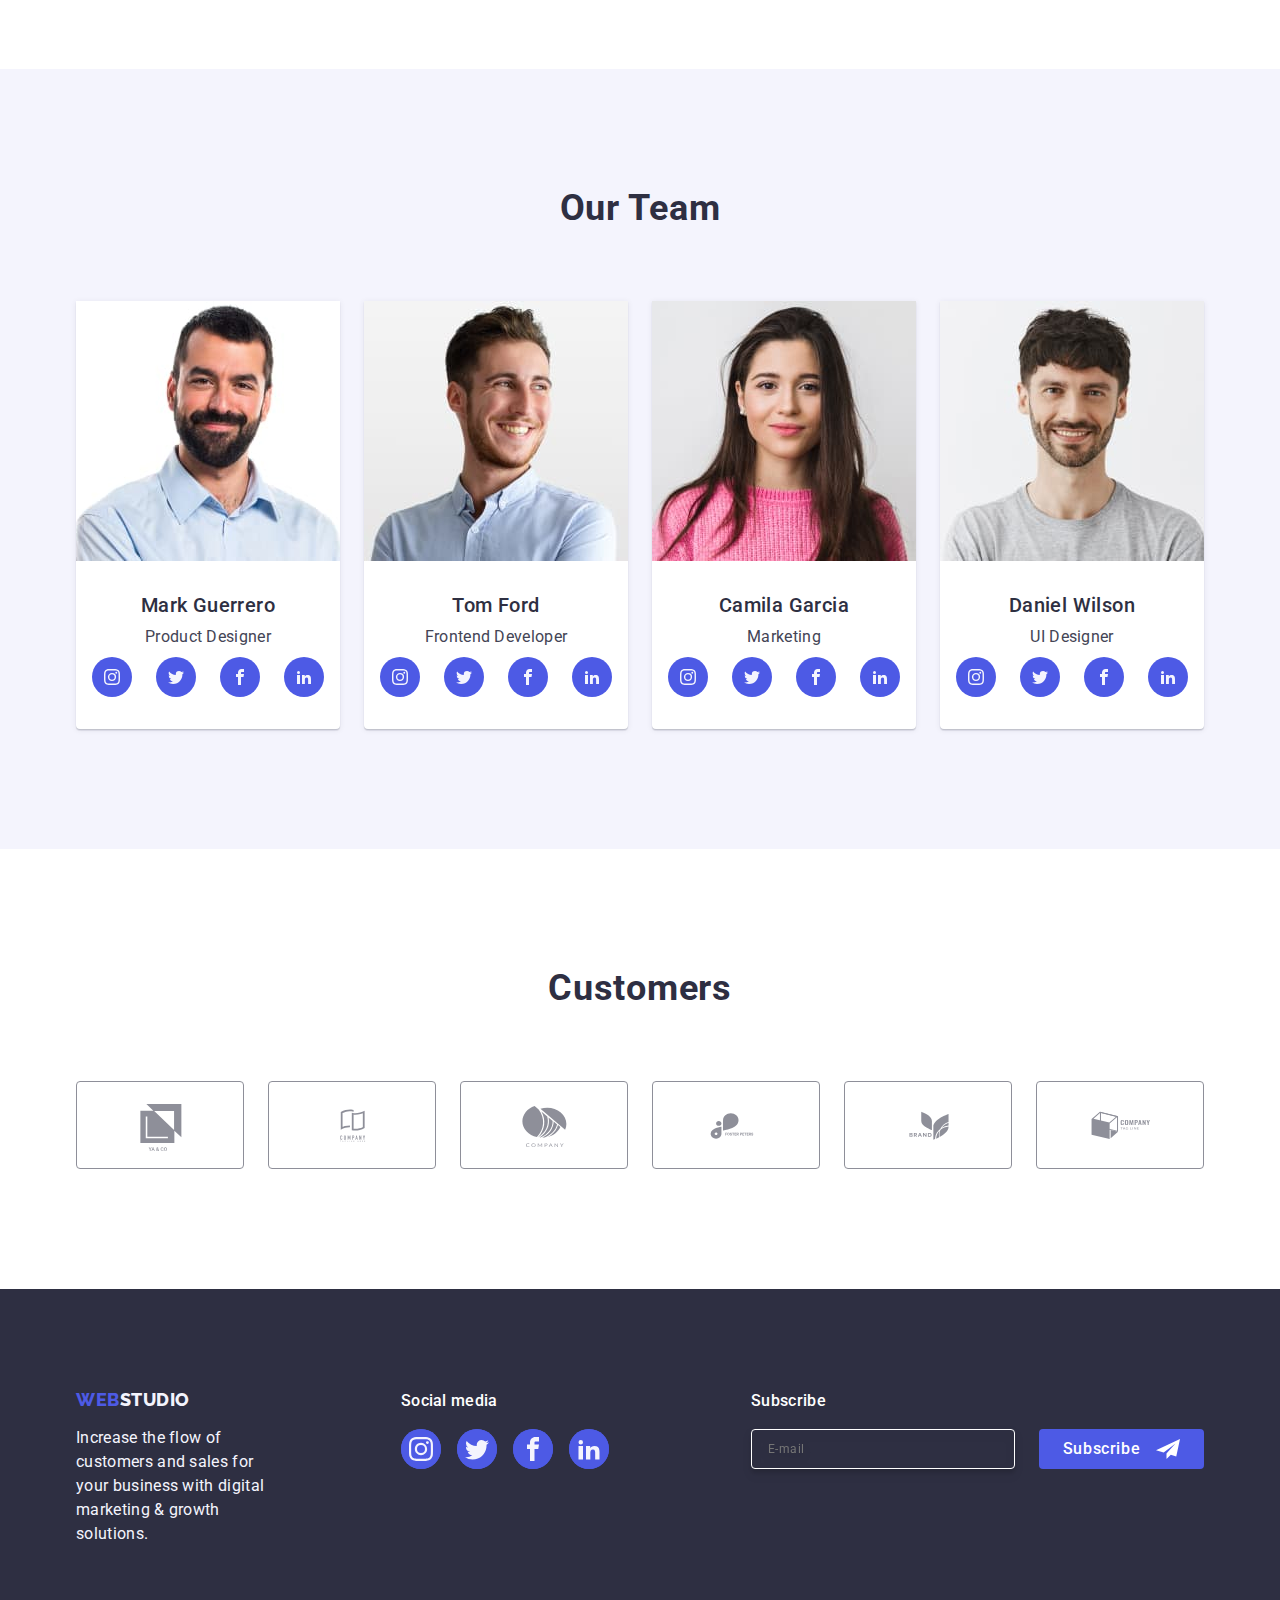
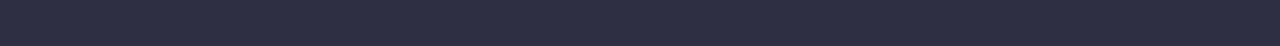
==== commit eeef928a: "modal" ====
--- a/index.html
+++ b/index.html
@@ -425,8 +425,13 @@
           <p class="footer-contact-form-text">Subscribe</p>
           <form class="subscribe-form">
             <label for="input-email" aria-label="footer email">
-              <input type="email" name="input-email" id="input-email
-              placeholder="E-mail" class="mail-info" />
+              <input
+                type="email"
+                name="input-email"
+                id="input-email"
+                placeholder="E-mail"
+                class="mail-info"
+              />
             </label>
             <button type="submit" class="submit-btn">
               Subscribe
@@ -438,6 +443,7 @@
         </div>
       </div>
     </footer>
+
     <div class="backdrop is-hidden" data-modal>
       <div class="modal">
         <button type="button" class="modal-btn" data-modal-close>
@@ -463,29 +469,33 @@
           </div>
           <div class="modal-field">
             <label for="user-tel" class="modal-label">Phone</label>
-            <input
-              type="tel"
-              name="user-tel"
-              id="user-tel"
-              class="modal-input"
-            />
-            <svg class="input-icon" width="18" height="24">
-              <use href="./images/icons.svg#icon-phone-black"></use>
-            </svg>
+            <div class="input-wrap">
+              <input
+                type="tel"
+                name="user-tel"
+                id="user-tel"
+                class="modal-input"
+              />
+              <svg class="input-icon" width="18" height="24">
+                <use href="./images/icons.svg#icon-phone-black"></use>
+              </svg>
+            </div>
           </div>
           <div class="modal-field">
             <label for="user-email" class="modal-label">Email</label>
-            <input
-              type="email"
-              name="user-email"
-              id="user-email"
-              class="modal-input"
-            />
-            <svg class="input-icon" width="18" height="24">
-              <use href="./images/icons.svg#icon-email-black"></use>
-            </svg>
+            <div class="input-wrap">
+              <input
+                type="email"
+                name="user-email"
+                id="user-email"
+                class="modal-input"
+              />
+              <svg class="input-icon" width="18" height="24">
+                <use href="./images/icons.svg#icon-email-black"></use>
+              </svg>
+            </div>
           </div>
-          <div class="modal-field">
+          <div class="modal-field-comment">
             <label for="user-text" class="modal-label">Comment</label>
             <textarea
               name="user-text"
@@ -494,7 +504,7 @@
               class="modal-textarea"
             ></textarea>
           </div>
-          <div class="modal-field">
+          <div class="modal-field-checkbox">
             <input
               type="checkbox"
               name="policy"
@@ -504,12 +514,12 @@
             />
             <label for="policy" class="check-text">
               <span>
-                <svg class="check-icon" width="10" height="10">
-                  <use href="./images/icons.svg#icon-click"></use>
+                <svg class="check-icon" width="10" height="8">
+                  <use href="./images/icons.svg#"></use>
                 </svg>
               </span>
               I accept the terms and conditions of the&nbsp;
-              <a href="">Privacy Policy</a>
+              <a href="" class="policy-link">Privacy Policy</a>
             </label>
           </div>
           <button type="submit" class="modal-send-btn">Send</button>
--- a/css/styles.css
+++ b/css/styles.css
@@ -522,6 +522,7 @@
 .mail-info {
   width: 264px;
   height: 40px;
+  border-radius: 4px;
   border: 1px solid #ffffff;
   color: #ffffff;
   background-color: transparent;
@@ -529,16 +530,8 @@
   line-height: 1.5;
   letter-spacing: 0.04em;
   padding-left: 16px;
+  box-shadow: 0px 4px 4px 0px rgba(0, 0, 0, 0.15);
   filter: drop-shadow(0px 4px 4px rgba(0, 0, 0, 0.15));
-  border-radius: 4px;
-}
-
-button {
-  min-width: 165px;
-  height: 40px;
-  display: flex;
-  align-items: center;
-  justify-content: center;
 }
 
 .submit-btn {
@@ -552,6 +545,21 @@
   cursor: pointer;
   border-radius: 4px;
   border: none;
+  min-width: 165px;
+  height: 40px;
+  display: flex;
+  align-items: center;
+  justify-content: center;
+}
+
+.submit-btn:hover,
+.submit-btn:focus {
+  background-color: var(--hover-color);
+}
+
+.footer-form-icon {
+  margin-left: 16px;
+  fill: #ffffff;
 }
 
 .backdrop {
@@ -564,11 +572,11 @@
 }
 
 .modal {
+  position: absolute;
   width: 408px;
   min-height: 584px;
   padding: 72px 24px 24px 24px;
   border-radius: 4px;
-  position: absolute;
   top: 50%;
   left: 50%;
   background-color: #fcfcfc;
@@ -615,6 +623,161 @@
   visibility: hidden;
   opacity: 0;
   pointer-events: none;
+}
+
+.modal-title {
+  font-family: Roboto;
+  color: var(--headings-color);
+  font-size: 16px;
+  font-weight: 500;
+  line-height: 24px;
+  letter-spacing: 0.32px;
+  text-align: center;
+  max-width: 360px;
+  margin-bottom: 16px;
+}
+
+.modal-form {
+  display: flex;
+  flex-direction: column;
+  height: 336px;
+}
+
+.modal-field {
+  margin-bottom: 8px;
+}
+
+.modal-label {
+  display: block;
+  font-family: Roboto;
+  font-size: 12px;
+  line-height: 1.17px;
+  letter-spacing: 0.48px;
+  color: #8e8f99;
+  margin-bottom: 4px;
+}
+
+input-wrap {
+  position: relative;
+}
+
+.modal-input {
+  width: 100%;
+  height: 40px;
+  background-color: transparent;
+  outline: transparent;
+  border-radius: 4px;
+  border: 1px solid rgba(46, 47, 66, 0.4);
+  transition: border-color var(--transition);
+  padding-left: 38px;
+}
+
+.modal-input::placeholder {
+  font-size: 12px;
+  line-height: 1.16;
+  letter-spacing: 0.48px;
+  color: rgba(46, 47, 66, 0.4);
+}
+
+.modal-input:focus {
+  border-color: var(--brand-color);
+}
+
+.modal-input:focus + .input-icon {
+  fill: var(--brand-color);
+}
+
+.modal-field-comment {
+  margin-bottom: 16px;
+}
+
+.modal-field-checkbox {
+  margin-bottom: 24px;
+}
+
+.modal-textarea {
+  width: 100%;
+  height: 120px;
+  font-family: Roboto;
+  font-size: 12px;
+  line-height: 1.17;
+  letter-spacing: 0.48px;
+  padding: 8px 16px;
+  color: rgba(46, 47, 66, 0.4);
+  background-color: transparent;
+  outline: transparent;
+  resize: none;
+  border-radius: 4px;
+  border: 1px solid rgba(46, 47, 66, 0.4);
+  transition: border-color var(--transition);
+}
+
+.modal-textarea:focus {
+  border-color: var(--brand-color);
+}
+
+.policy-link {
+  color: var(--brand-color);
+  text-decoration: underline;
+}
+
+.check-text {
+  font-size: 12px;
+  line-height: 1.17;
+  letter-spacing: 0.48px;
+  color: #8e8f99;
+}
+
+.check-text span {
+  display: inline-flex;
+  width: 16px;
+  height: 16px;
+  border-radius: 2px;
+  border: 1px solid rgba(46, 47, 66, 0.4);
+  margin-right: 8px;
+  align-items: center;
+  justify-content: center;
+  fill: transparent;
+  transition: background-color 250ms cubic-bezier(0.4, 0, 0.2, 1),
+    border 250ms cubic-bezier(0.4, 0, 0.2, 1),
+    fill 250ms cubic-bezier(0.4, 0, 0.2, 1);
+}
+
+.check-span {
+  display: inline-flex;
+}
+
+.input-checkbox:checked + .check-text span {
+  background-color: var(--hover-color);
+  border: none;
+  fill: var(--background-color-2);
+}
+
+.modal-send-btn {
+  display: block;
+  font-size: 16px;
+  font-weight: 500;
+  line-height: 1.5;
+  letter-spacing: 0.64px;
+  min-width: 169px;
+  border-radius: 4px;
+  border: none;
+  color: var(--background-color);
+  background-color: var(--brand-color);
+  box-shadow: 0px 4px 4px 0px rgba(0, 0, 0, 0.15);
+  padding: 16px 32px;
+  margin: 0 auto;
+  cursor: pointer;
+  transition: background-color var(--transition);
+}
+
+.input-icon {
+  position: absolute;
+  top: 50%;
+  left: 16px;
+  fill: var(--headings-color);
+  transform: translateY(-50%);
+  transition: fill var(--transition);
 }
 
 .filters {
